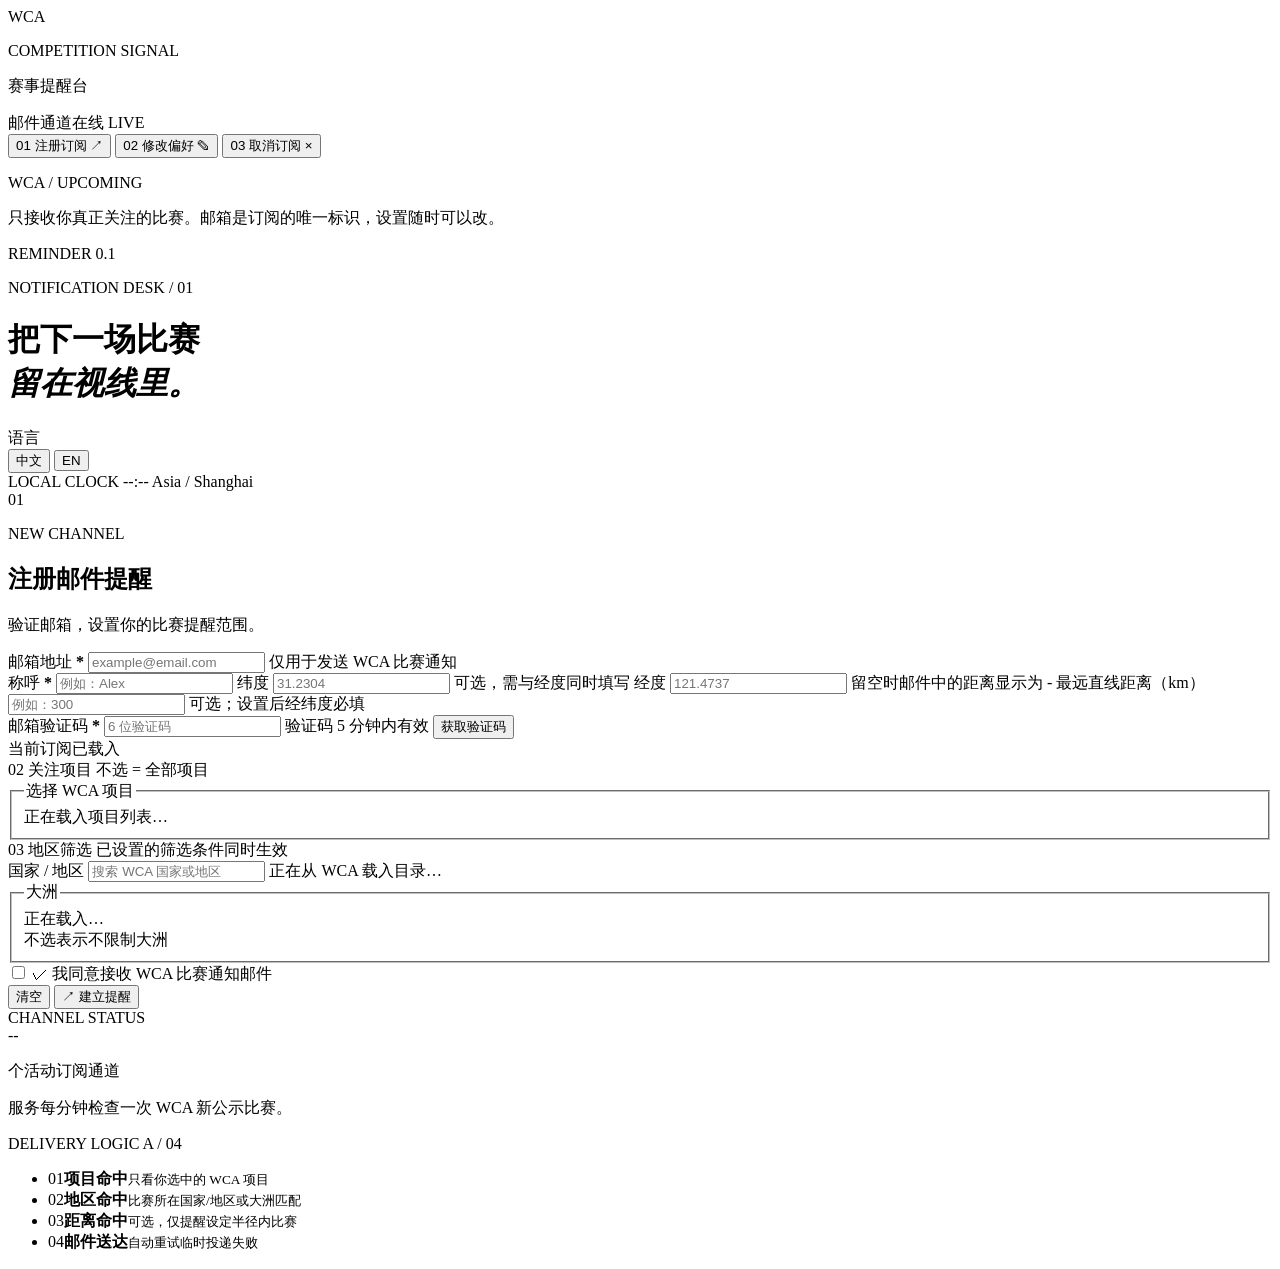
==== wca_competition_reminder/web_assets/index.html @ 48fb5120 "feat(web): add English localization and language switcher" ====
<!doctype html>
<html lang="zh-CN">
  <head>
    <meta charset="utf-8" />
    <meta name="viewport" content="width=device-width, initial-scale=1" />
    <meta name="theme-color" content="#11191f" />
    <meta name="application-base-path" content="__WCA_APPLICATION_BASE_PATH__" />
    <title data-i18n="pageTitle">WCA 比赛提醒 | 邮件订阅</title>
    <link rel="icon" href="data:," />
    <link rel="stylesheet" href="__WCA_APPLICATION_BASE_PATH__/styles.css" />
    <script src="__WCA_APPLICATION_BASE_PATH__/app.js" defer></script>
  </head>
  <body>
    <div class="app-shell">
      <aside class="rail" aria-label="订阅操作" data-i18n-aria-label="subscriptionOperations">
        <div class="brand-lockup">
          <div class="brand-mark" aria-hidden="true">WCA</div>
          <div>
            <p class="brand-kicker">COMPETITION SIGNAL</p>
            <p class="brand-name" data-i18n="brandName">赛事提醒台</p>
          </div>
        </div>

        <div class="rail-status">
          <span class="status-dot" aria-hidden="true"></span>
          <span data-i18n="emailChannelOnline">邮件通道在线</span>
          <span class="status-code">LIVE</span>
        </div>

        <nav class="mode-nav" aria-label="订阅模式" data-i18n-aria-label="subscriptionMode" role="tablist">
          <button class="mode-button is-active" type="button" role="tab" aria-selected="true" data-mode="register">
            <span class="mode-index">01</span>
            <span data-i18n="modeRegisterLabel">注册订阅</span>
            <span class="mode-symbol" aria-hidden="true">↗</span>
          </button>
          <button class="mode-button" type="button" role="tab" aria-selected="false" data-mode="modify">
            <span class="mode-index">02</span>
            <span data-i18n="modeModifyLabel">修改偏好</span>
            <span class="mode-symbol" aria-hidden="true">✎</span>
          </button>
          <button class="mode-button" type="button" role="tab" aria-selected="false" data-mode="cancel">
            <span class="mode-index">03</span>
            <span data-i18n="modeCancelLabel">取消订阅</span>
            <span class="mode-symbol" aria-hidden="true">×</span>
          </button>
        </nav>

        <div class="rail-foot">
          <div class="rail-rule"></div>
          <p class="rail-foot-label">WCA / UPCOMING</p>
          <p class="rail-foot-copy" data-i18n="railFootCopy">只接收你真正关注的比赛。邮箱是订阅的唯一标识，设置随时可以改。</p>
          <span class="rail-version">REMINDER 0.1</span>
        </div>
      </aside>

      <main class="workspace">
        <header class="topbar">
          <div>
            <p class="eyebrow">NOTIFICATION DESK / 01</p>
            <h1><span data-i18n="heroLine1">把下一场比赛</span><br /><em data-i18n="heroLine2">留在视线里。</em></h1>
          </div>
          <div class="topbar-meta" aria-label="当前时间" data-i18n-aria-label="currentTime">
            <div class="language-row">
              <span class="meta-label" data-i18n="languageLabel">语言</span>
              <div class="language-switch" role="group" aria-label="语言切换" data-i18n-aria-label="languageSwitchLabel">
                <button class="language-button is-active" type="button" data-language="zh" aria-pressed="true" aria-label="切换到中文" data-i18n-aria-label="switchToChinese"><span data-i18n="languageZh">中文</span></button>
                <button class="language-button" type="button" data-language="en" aria-pressed="false" aria-label="切换到英文" data-i18n-aria-label="switchToEnglish"><span data-i18n="languageEn">EN</span></button>
              </div>
            </div>
            <span class="meta-label">LOCAL CLOCK</span>
            <time id="local-clock">--:--</time>
            <span class="meta-zone">Asia / Shanghai</span>
          </div>
        </header>

        <section class="content-grid">
          <form class="form-panel" id="subscription-form" novalidate>
            <div class="panel-heading">
              <div class="panel-number" aria-hidden="true">01</div>
              <div>
                <p class="panel-kicker" id="form-kicker">NEW CHANNEL</p>
                <h2 id="form-title">注册邮件提醒</h2>
                <p class="panel-description" id="form-description">验证邮箱，设置你的比赛提醒范围。</p>
              </div>
            </div>

            <div class="field-grid identity-fields">
              <label class="field field-wide">
                <span class="field-label"><span data-i18n="emailLabel">邮箱地址</span> <b>*</b></span>
                <input id="email" name="email" type="email" autocomplete="email" placeholder="example@email.com" required />
                <span class="field-hint" id="email-hint">仅用于发送 WCA 比赛通知</span>
              </label>
              <div class="profile-fields" id="profile-fields">
                <label class="field">
                  <span class="field-label"><span data-i18n="nameLabel">称呼</span> <b>*</b></span>
                  <input id="name" name="name" type="text" autocomplete="name" maxlength="120" placeholder="例如：Alex" data-i18n-placeholder="namePlaceholder" />
                </label>
                <label class="field">
                  <span class="field-label" data-i18n="latitudeLabel">纬度</span>
                  <input id="latitude" name="latitude" type="number" min="-90" max="90" step="any" placeholder="31.2304" />
                  <span class="field-hint" data-i18n="latitudeHint">可选，需与经度同时填写</span>
                </label>
                <label class="field">
                  <span class="field-label" data-i18n="longitudeLabel">经度</span>
                  <input id="longitude" name="longitude" type="number" min="-180" max="180" step="any" placeholder="121.4737" />
                  <span class="field-hint" data-i18n="longitudeHint">留空时邮件中的距离显示为 -</span>
                </label>
                <label class="field">
                  <span class="field-label" data-i18n="distanceLabel">最远直线距离（km）</span>
                  <input id="max-distance-km" name="max_distance_km" type="number" min="0.000001" step="any" inputmode="decimal" placeholder="例如：300" data-i18n-placeholder="distancePlaceholder" />
                  <span class="field-hint" data-i18n="distanceHint">可选；设置后经纬度必填</span>
                </label>
              </div>
            </div>

            <div class="verification-field" id="verification-field">
              <label class="field field-wide">
                <span class="field-label"><span data-i18n="verificationLabel">邮箱验证码</span> <b>*</b></span>
                <input id="verification-code" name="verification_code" type="text" autocomplete="one-time-code" inputmode="numeric" maxlength="6" pattern="[0-9]{6}" placeholder="6 位验证码" data-i18n-placeholder="verificationPlaceholder" />
                <span class="field-hint" data-i18n="verificationHint">验证码 5 分钟内有效</span>
              </label>
              <button class="code-button" id="send-code-button" type="button">获取验证码</button>
            </div>

            <div class="loaded-banner is-hidden" id="loaded-banner" role="status">
              <span class="status-dot" aria-hidden="true"></span>
              <span data-i18n="loadedSubscription">当前订阅已载入</span>
              <time id="loaded-updated-at"></time>
            </div>

            <div class="preferences" id="preferences">
              <div class="section-divider">
                <span class="section-index">02</span>
                <span class="section-title" data-i18n="eventsSection">关注项目</span>
                <span class="section-note" data-i18n="eventsSectionNote">不选 = 全部项目</span>
              </div>
              <fieldset class="choice-grid event-grid" id="event-options">
                <legend class="sr-only" data-i18n="eventsLegend">选择 WCA 项目</legend>
                <span class="loading-copy" data-i18n="loadingEvents">正在载入项目列表…</span>
              </fieldset>

              <div class="section-divider region-divider">
                <span class="section-index">03</span>
                <span class="section-title" data-i18n="regionsSection">地区筛选</span>
                <span class="section-note" data-i18n="regionsSectionNote">已设置的筛选条件同时生效</span>
              </div>
              <div class="region-grid">
                <label class="field">
                  <span class="field-label" data-i18n="countryLabel">国家 / 地区</span>
                  <input id="country-search" type="search" autocomplete="off" placeholder="搜索 WCA 国家或地区" data-i18n-placeholder="countryPlaceholder" />
                  <span class="field-hint" id="country-count">正在从 WCA 载入目录…</span>
                  <div class="country-options" id="country-options" aria-label="WCA 国家和地区" data-i18n-aria-label="countryOptionsLabel"></div>
                </label>
                <fieldset class="field continent-field">
                  <legend class="field-label" data-i18n="continentLabel">大洲</legend>
                  <div class="continent-options" id="continent-options">
                    <span class="loading-copy" data-i18n="loadingContinents">正在载入…</span>
                  </div>
                  <span class="field-hint" data-i18n="continentHint">不选表示不限制大洲</span>
                </fieldset>
              </div>
            </div>

            <div class="form-footer">
              <label class="consent-control" id="notification-consent-field">
                <input id="notification-consent" name="notification_consent" type="checkbox" />
                <span class="consent-mark" aria-hidden="true">✓</span>
                <span class="consent-copy" data-i18n="consent">我同意接收 WCA 比赛通知邮件</span>
              </label>
              <div class="form-actions">
                <button class="button button-quiet" id="reset-button" type="button">清空</button>
                <button class="button button-primary" id="submit-button" type="submit">
                  <span id="submit-symbol" aria-hidden="true">↗</span>
                  <span id="submit-label">建立提醒</span>
                </button>
              </div>
            </div>
          </form>

          <aside class="side-column" aria-label="订阅状态" data-i18n-aria-label="subscriptionStatus">
            <section class="side-card signal-card">
              <div class="card-topline">
                <span class="card-label">CHANNEL STATUS</span>
                <span class="signal-pulse" aria-hidden="true"></span>
              </div>
              <div class="signal-number" id="subscriber-count">--</div>
              <p class="signal-caption" data-i18n="activeChannels">个活动订阅通道</p>
              <div class="signal-bar" aria-hidden="true"><span></span></div>
              <p class="signal-footnote" data-i18n="healthFootnote">服务每分钟检查一次 WCA 新公示比赛。</p>
            </section>

            <section class="side-card detail-card">
              <div class="card-topline">
                <span class="card-label">DELIVERY LOGIC</span>
                <span class="card-index">A / 04</span>
              </div>
              <ul>
                <li><span>01</span><b data-i18n="logicEventTitle">项目命中</b><small data-i18n="logicEventCopy">只看你选中的 WCA 项目</small></li>
                <li><span>02</span><b data-i18n="logicRegionTitle">地区命中</b><small data-i18n="logicRegionCopy">比赛所在国家/地区或大洲匹配</small></li>
                <li><span>03</span><b data-i18n="logicDistanceTitle">距离命中</b><small data-i18n="logicDistanceCopy">可选，仅提醒设定半径内比赛</small></li>
                <li><span>04</span><b data-i18n="logicDeliveryTitle">邮件送达</b><small data-i18n="logicDeliveryCopy">自动重试临时投递失败</small></li>
              </ul>
            </section>
          </aside>
        </section>

        <div class="toast" id="toast" role="status" aria-live="polite"></div>
      </main>
    </div>
  </body>
</html>
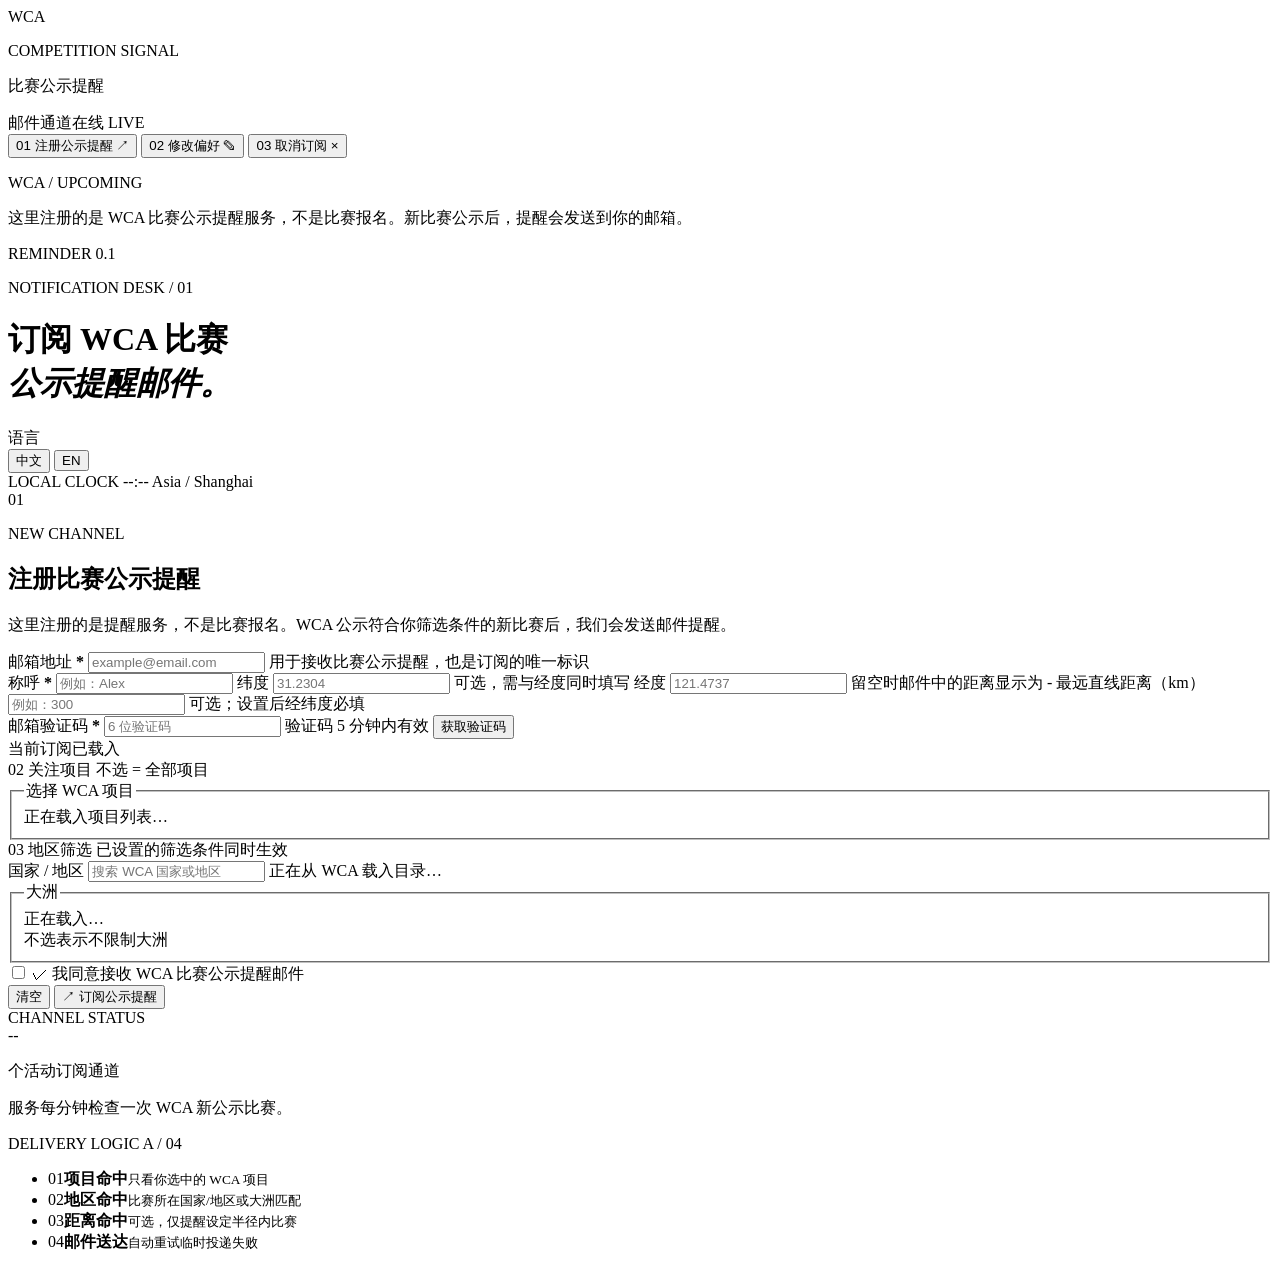
==== commit fc337904: "fix(web): clarify competition announcement email subscription" ====
--- a/wca_competition_reminder/web_assets/index.html
+++ b/wca_competition_reminder/web_assets/index.html
@@ -5,7 +5,7 @@
     <meta name="viewport" content="width=device-width, initial-scale=1" />
     <meta name="theme-color" content="#11191f" />
     <meta name="application-base-path" content="__WCA_APPLICATION_BASE_PATH__" />
-    <title data-i18n="pageTitle">WCA 比赛提醒 | 邮件订阅</title>
+    <title data-i18n="pageTitle">WCA 比赛公示提醒 | 邮件订阅</title>
     <link rel="icon" href="data:," />
     <link rel="stylesheet" href="__WCA_APPLICATION_BASE_PATH__/styles.css" />
     <script src="__WCA_APPLICATION_BASE_PATH__/app.js" defer></script>
@@ -17,7 +17,7 @@
           <div class="brand-mark" aria-hidden="true">WCA</div>
           <div>
             <p class="brand-kicker">COMPETITION SIGNAL</p>
-            <p class="brand-name" data-i18n="brandName">赛事提醒台</p>
+            <p class="brand-name" data-i18n="brandName">比赛公示提醒</p>
           </div>
         </div>
 
@@ -30,7 +30,7 @@
         <nav class="mode-nav" aria-label="订阅模式" data-i18n-aria-label="subscriptionMode" role="tablist">
           <button class="mode-button is-active" type="button" role="tab" aria-selected="true" data-mode="register">
             <span class="mode-index">01</span>
-            <span data-i18n="modeRegisterLabel">注册订阅</span>
+            <span data-i18n="modeRegisterLabel">注册公示提醒</span>
             <span class="mode-symbol" aria-hidden="true">↗</span>
           </button>
           <button class="mode-button" type="button" role="tab" aria-selected="false" data-mode="modify">
@@ -48,7 +48,7 @@
         <div class="rail-foot">
           <div class="rail-rule"></div>
           <p class="rail-foot-label">WCA / UPCOMING</p>
-          <p class="rail-foot-copy" data-i18n="railFootCopy">只接收你真正关注的比赛。邮箱是订阅的唯一标识，设置随时可以改。</p>
+          <p class="rail-foot-copy" data-i18n="railFootCopy">这里注册的是 WCA 比赛公示提醒服务，不是比赛报名。新比赛公示后，提醒会发送到你的邮箱。</p>
           <span class="rail-version">REMINDER 0.1</span>
         </div>
       </aside>
@@ -57,7 +57,7 @@
         <header class="topbar">
           <div>
             <p class="eyebrow">NOTIFICATION DESK / 01</p>
-            <h1><span data-i18n="heroLine1">把下一场比赛</span><br /><em data-i18n="heroLine2">留在视线里。</em></h1>
+            <h1><span data-i18n="heroLine1">订阅 WCA 比赛</span><br /><em data-i18n="heroLine2">公示提醒邮件。</em></h1>
           </div>
           <div class="topbar-meta" aria-label="当前时间" data-i18n-aria-label="currentTime">
             <div class="language-row">
@@ -79,8 +79,8 @@
               <div class="panel-number" aria-hidden="true">01</div>
               <div>
                 <p class="panel-kicker" id="form-kicker">NEW CHANNEL</p>
-                <h2 id="form-title">注册邮件提醒</h2>
-                <p class="panel-description" id="form-description">验证邮箱，设置你的比赛提醒范围。</p>
+                <h2 id="form-title">注册比赛公示提醒</h2>
+                <p class="panel-description" id="form-description">这里注册的是提醒服务，不是比赛报名。WCA 公示符合你筛选条件的新比赛后，我们会发送邮件提醒。</p>
               </div>
             </div>
 
@@ -88,7 +88,7 @@
               <label class="field field-wide">
                 <span class="field-label"><span data-i18n="emailLabel">邮箱地址</span> <b>*</b></span>
                 <input id="email" name="email" type="email" autocomplete="email" placeholder="example@email.com" required />
-                <span class="field-hint" id="email-hint">仅用于发送 WCA 比赛通知</span>
+                <span class="field-hint" id="email-hint">用于接收比赛公示提醒，也是订阅的唯一标识</span>
               </label>
               <div class="profile-fields" id="profile-fields">
                 <label class="field">
@@ -165,13 +165,13 @@
               <label class="consent-control" id="notification-consent-field">
                 <input id="notification-consent" name="notification_consent" type="checkbox" />
                 <span class="consent-mark" aria-hidden="true">✓</span>
-                <span class="consent-copy" data-i18n="consent">我同意接收 WCA 比赛通知邮件</span>
+                <span class="consent-copy" data-i18n="consent">我同意接收 WCA 比赛公示提醒邮件</span>
               </label>
               <div class="form-actions">
                 <button class="button button-quiet" id="reset-button" type="button">清空</button>
                 <button class="button button-primary" id="submit-button" type="submit">
                   <span id="submit-symbol" aria-hidden="true">↗</span>
-                  <span id="submit-label">建立提醒</span>
+                  <span id="submit-label">订阅公示提醒</span>
                 </button>
               </div>
             </div>
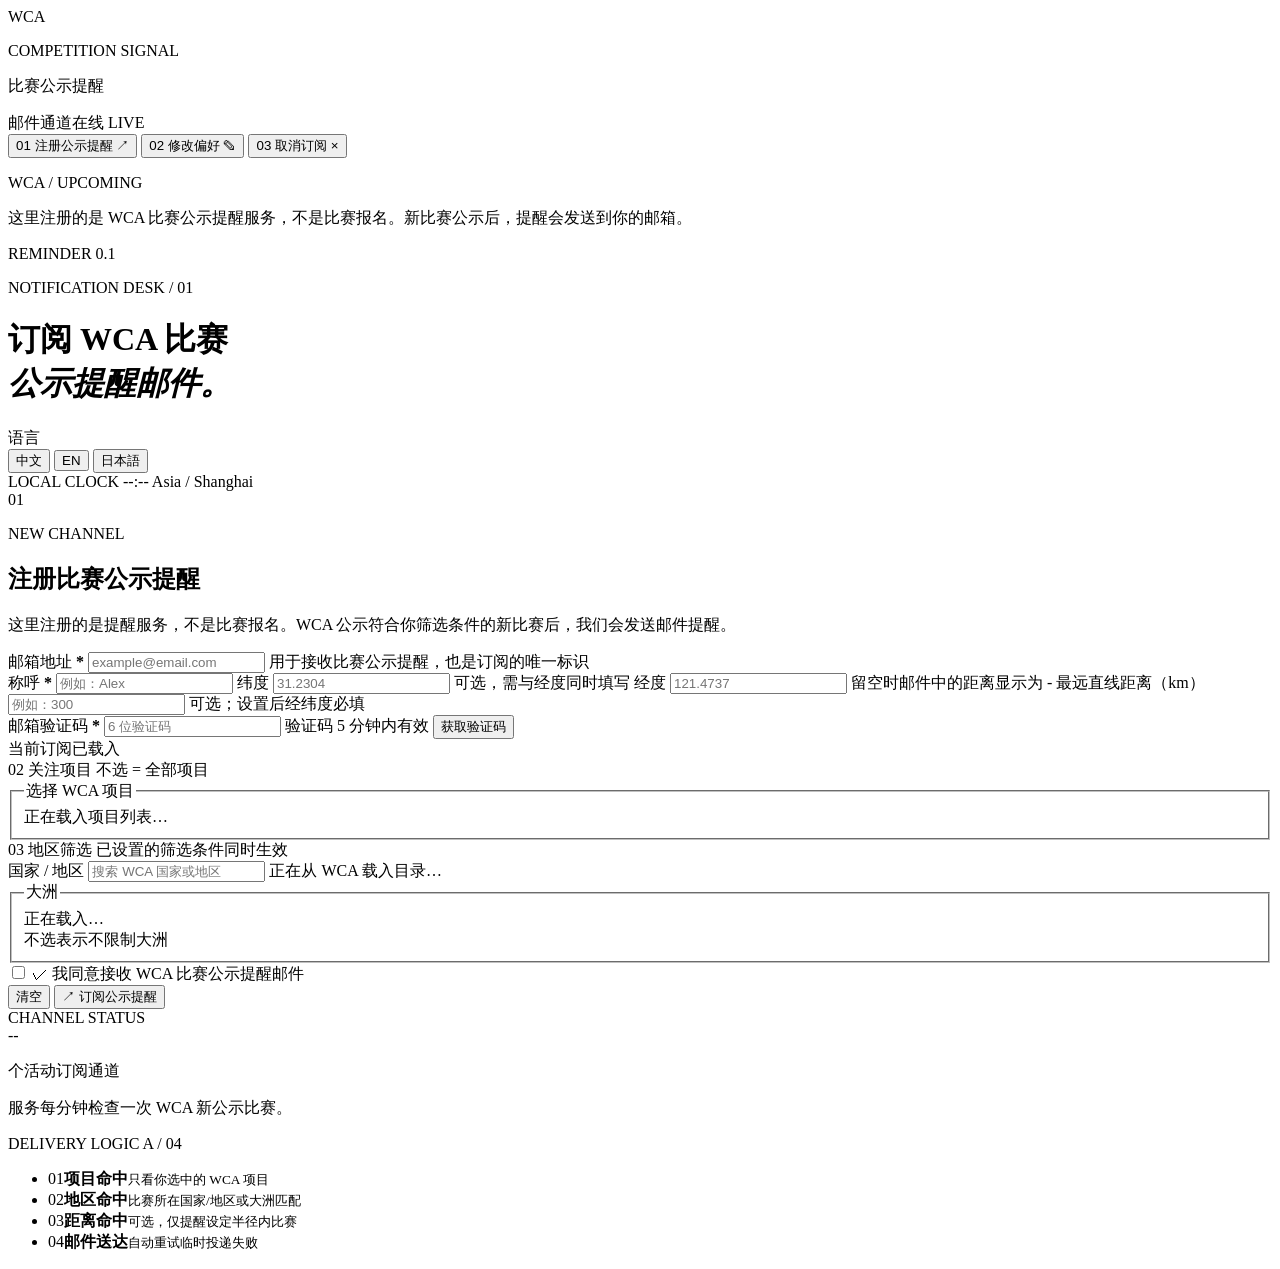
==== commit cf7885b6: "feat(web): add Japanese localization and Japan locale defaults" ====
--- a/wca_competition_reminder/web_assets/index.html
+++ b/wca_competition_reminder/web_assets/index.html
@@ -65,6 +65,7 @@
               <div class="language-switch" role="group" aria-label="语言切换" data-i18n-aria-label="languageSwitchLabel">
                 <button class="language-button is-active" type="button" data-language="zh" aria-pressed="true" aria-label="切换到中文" data-i18n-aria-label="switchToChinese"><span data-i18n="languageZh">中文</span></button>
                 <button class="language-button" type="button" data-language="en" aria-pressed="false" aria-label="切换到英文" data-i18n-aria-label="switchToEnglish"><span data-i18n="languageEn">EN</span></button>
+                <button class="language-button" type="button" data-language="ja" aria-pressed="false" aria-label="切换到日语" data-i18n-aria-label="switchToJapanese"><span data-i18n="languageJa">日本語</span></button>
               </div>
             </div>
             <span class="meta-label">LOCAL CLOCK</span>
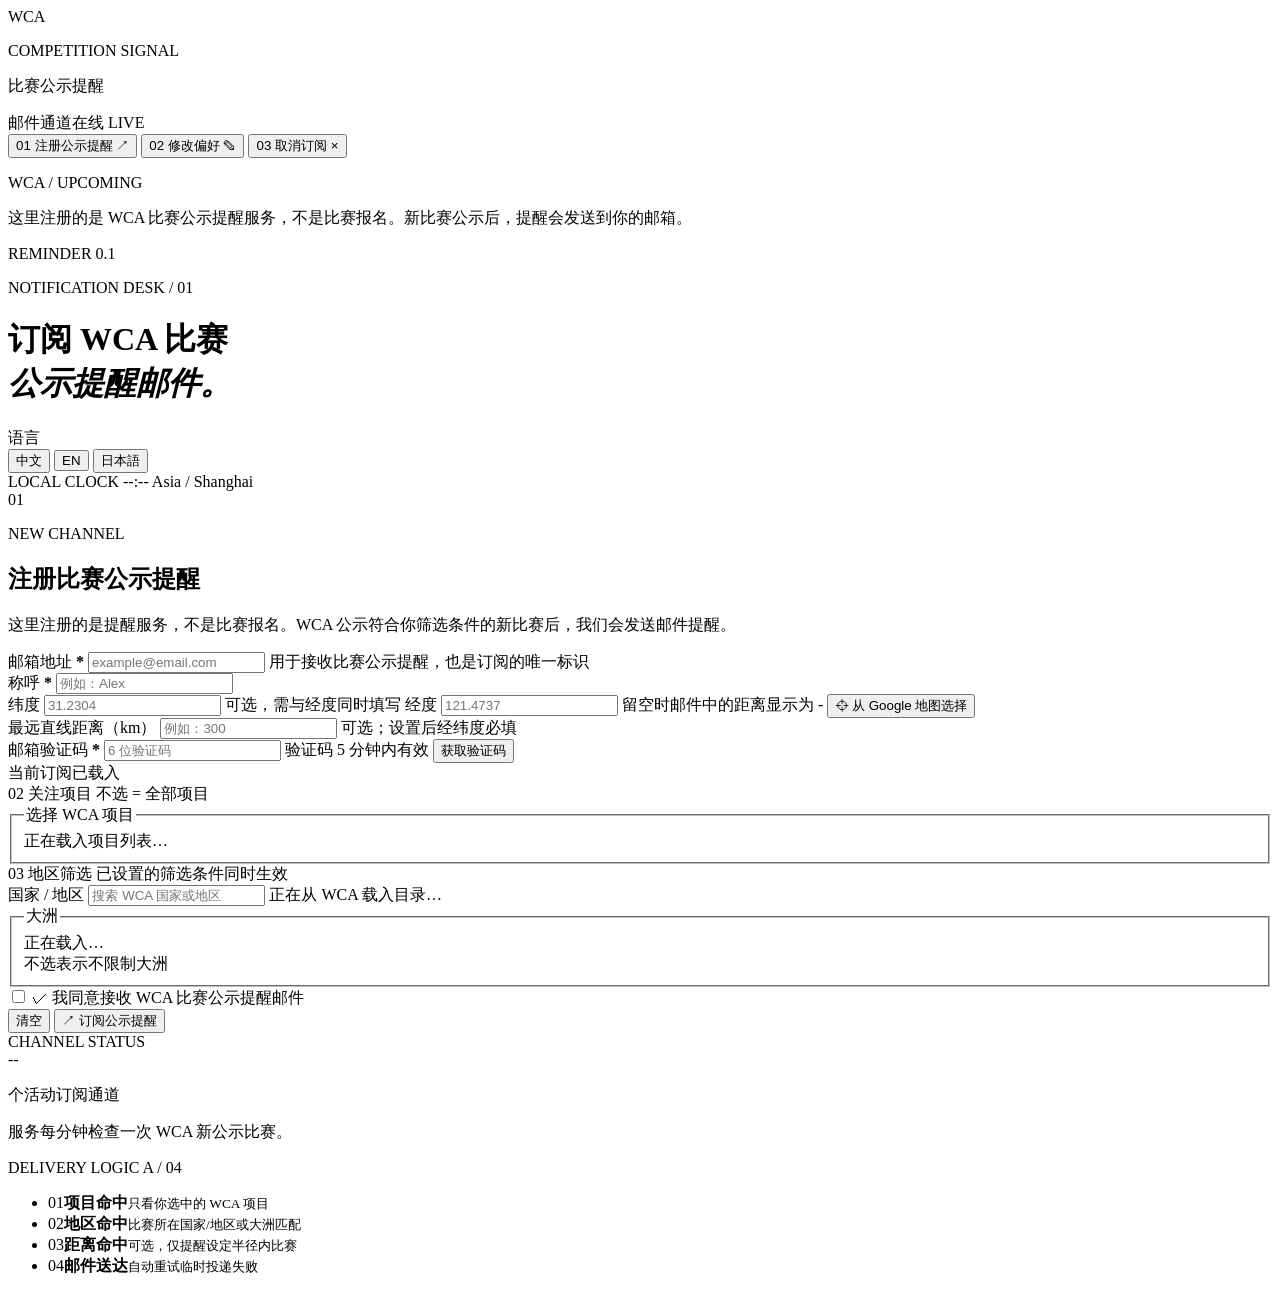
==== commit 81fcef44: "feat(web): add optional Google Maps location picker" ====
--- a/wca_competition_reminder/web_assets/index.html
+++ b/wca_competition_reminder/web_assets/index.html
@@ -5,10 +5,12 @@
     <meta name="viewport" content="width=device-width, initial-scale=1" />
     <meta name="theme-color" content="#11191f" />
     <meta name="application-base-path" content="__WCA_APPLICATION_BASE_PATH__" />
+    <meta name="google-maps-api-key" content="__WCA_GOOGLE_MAPS_API_KEY__" />
     <title data-i18n="pageTitle">WCA 比赛公示提醒 | 邮件订阅</title>
     <link rel="icon" href="data:," />
-    <link rel="stylesheet" href="__WCA_APPLICATION_BASE_PATH__/styles.css" />
-    <script src="__WCA_APPLICATION_BASE_PATH__/app.js" defer></script>
+    <style nonce="__WCA_CSP_NONCE__"></style>
+    <link rel="stylesheet" href="__WCA_APPLICATION_BASE_PATH__/styles.css" nonce="__WCA_CSP_NONCE__" />
+    <script src="__WCA_APPLICATION_BASE_PATH__/app.js" nonce="__WCA_CSP_NONCE__" defer></script>
   </head>
   <body>
     <div class="app-shell">
@@ -96,16 +98,22 @@
                   <span class="field-label"><span data-i18n="nameLabel">称呼</span> <b>*</b></span>
                   <input id="name" name="name" type="text" autocomplete="name" maxlength="120" placeholder="例如：Alex" data-i18n-placeholder="namePlaceholder" />
                 </label>
-                <label class="field">
-                  <span class="field-label" data-i18n="latitudeLabel">纬度</span>
-                  <input id="latitude" name="latitude" type="number" min="-90" max="90" step="any" placeholder="31.2304" />
-                  <span class="field-hint" data-i18n="latitudeHint">可选，需与经度同时填写</span>
-                </label>
-                <label class="field">
-                  <span class="field-label" data-i18n="longitudeLabel">经度</span>
-                  <input id="longitude" name="longitude" type="number" min="-180" max="180" step="any" placeholder="121.4737" />
-                  <span class="field-hint" data-i18n="longitudeHint">留空时邮件中的距离显示为 -</span>
-                </label>
+                <div class="coordinate-fields">
+                  <label class="field">
+                    <span class="field-label" data-i18n="latitudeLabel">纬度</span>
+                    <input id="latitude" name="latitude" type="number" min="-90" max="90" step="any" placeholder="31.2304" />
+                    <span class="field-hint" data-i18n="latitudeHint">可选，需与经度同时填写</span>
+                  </label>
+                  <label class="field">
+                    <span class="field-label" data-i18n="longitudeLabel">经度</span>
+                    <input id="longitude" name="longitude" type="number" min="-180" max="180" step="any" placeholder="121.4737" />
+                    <span class="field-hint" data-i18n="longitudeHint">留空时邮件中的距离显示为 -</span>
+                  </label>
+                  <button class="location-picker-button" id="location-picker-button" type="button">
+                    <span class="location-picker-icon" aria-hidden="true">⌖</span>
+                    <span data-i18n="mapSelectButton">从 Google 地图选择</span>
+                  </button>
+                </div>
                 <label class="field">
                   <span class="field-label" data-i18n="distanceLabel">最远直线距离（km）</span>
                   <input id="max-distance-km" name="max_distance_km" type="number" min="0.000001" step="any" inputmode="decimal" placeholder="例如：300" data-i18n-placeholder="distancePlaceholder" />
@@ -205,6 +213,38 @@
           </aside>
         </section>
 
+        <dialog class="location-dialog" id="location-dialog" aria-labelledby="location-dialog-title">
+          <div class="location-dialog-layout">
+            <header class="location-dialog-header">
+              <div>
+                <p class="panel-kicker">GEOPOINT PICKER</p>
+                <h2 id="location-dialog-title" data-i18n="mapDialogTitle">选择位置</h2>
+              </div>
+              <button class="location-dialog-close" id="location-dialog-close" type="button" aria-label="关闭地图" data-i18n-aria-label="mapCloseLabel">
+                <span aria-hidden="true">×</span>
+              </button>
+            </header>
+
+            <div class="location-map-frame">
+              <div class="location-map" id="location-map" role="region" aria-label="Google 地图位置选择器" data-i18n-aria-label="mapRegionLabel"></div>
+              <div class="location-map-status" id="location-map-status" role="status" data-i18n="mapLoading">正在加载 Google 地图…</div>
+            </div>
+
+            <div class="location-coordinate-readout" aria-live="polite">
+              <span data-i18n="mapSelectedLabel">待确认坐标</span>
+              <output id="location-selected-coordinates" data-i18n="mapNoSelection">尚未选择位置</output>
+            </div>
+
+            <footer class="location-dialog-footer">
+              <button class="button button-quiet" id="location-dialog-cancel" type="button" data-i18n="mapCancel">取消</button>
+              <button class="button button-primary" id="location-dialog-confirm" type="button" disabled>
+                <span aria-hidden="true">✓</span>
+                <span data-i18n="mapConfirm">确认位置</span>
+              </button>
+            </footer>
+          </div>
+        </dialog>
+
         <div class="toast" id="toast" role="status" aria-live="polite"></div>
       </main>
     </div>
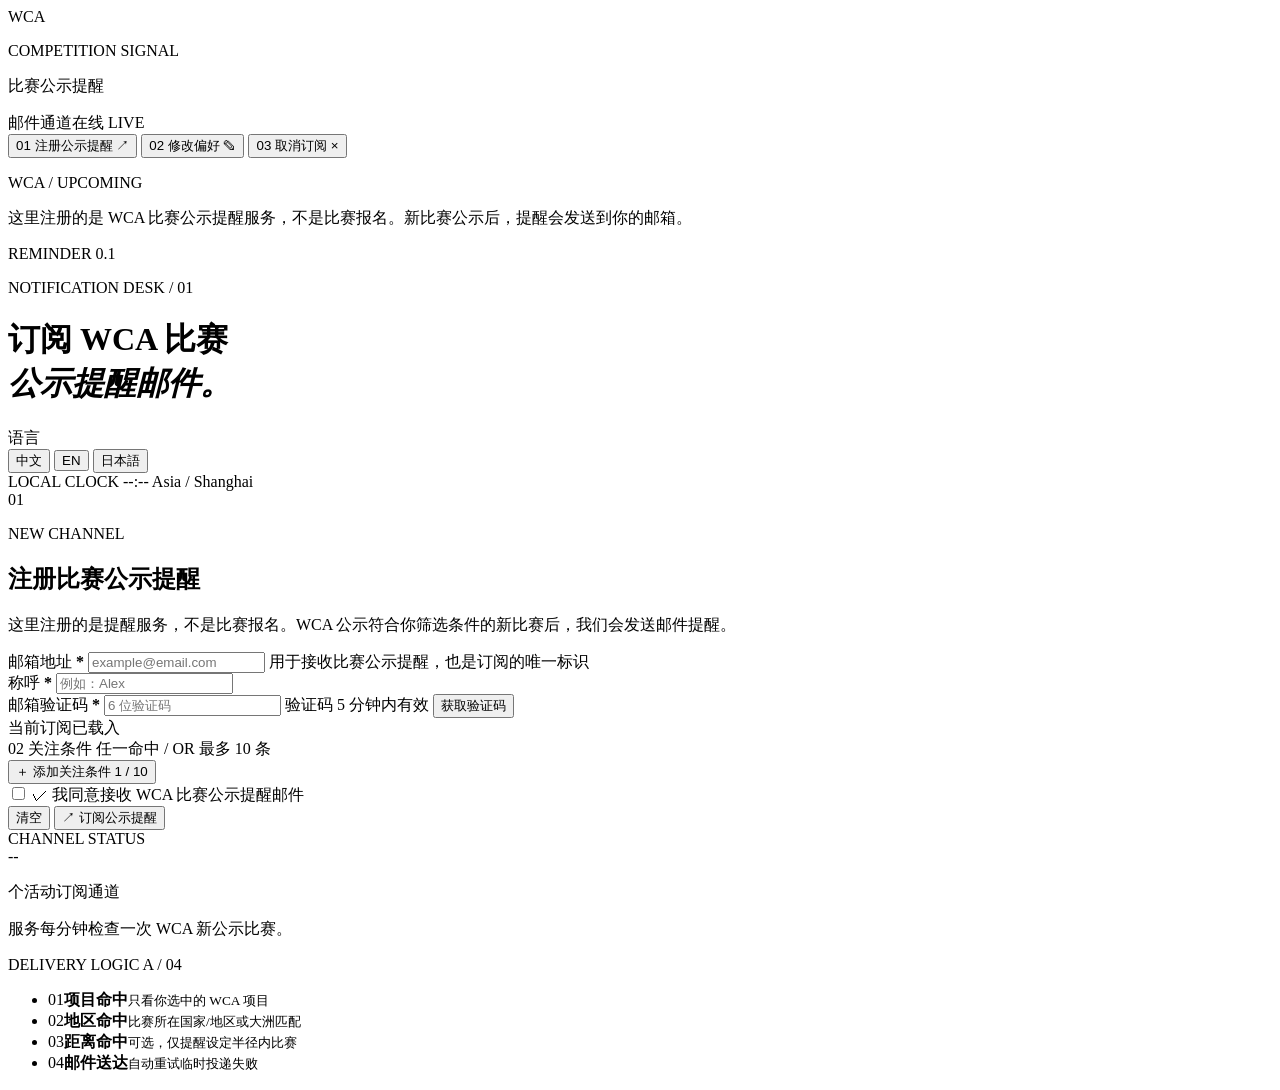
==== commit f20322be: "fix(ui): restyle condition toggles with directional chevrons" ====
--- a/wca_competition_reminder/web_assets/index.html
+++ b/wca_competition_reminder/web_assets/index.html
@@ -6,6 +6,9 @@
     <meta name="theme-color" content="#11191f" />
     <meta name="application-base-path" content="__WCA_APPLICATION_BASE_PATH__" />
     <meta name="google-maps-api-key" content="__WCA_GOOGLE_MAPS_API_KEY__" />
+    <meta name="amap-api-key" content="__WCA_AMAP_API_KEY__" />
+    <meta name="amap-security-js-code" content="__WCA_AMAP_SECURITY_JS_CODE__" />
+    <meta name="amap-service-host" content="__WCA_AMAP_SERVICE_HOST__" />
     <title data-i18n="pageTitle">WCA 比赛公示提醒 | 邮件订阅</title>
     <link rel="icon" href="data:," />
     <style nonce="__WCA_CSP_NONCE__"></style>
@@ -94,30 +97,9 @@
                 <span class="field-hint" id="email-hint">用于接收比赛公示提醒，也是订阅的唯一标识</span>
               </label>
               <div class="profile-fields" id="profile-fields">
-                <label class="field">
+                <label class="field field-wide">
                   <span class="field-label"><span data-i18n="nameLabel">称呼</span> <b>*</b></span>
                   <input id="name" name="name" type="text" autocomplete="name" maxlength="120" placeholder="例如：Alex" data-i18n-placeholder="namePlaceholder" />
-                </label>
-                <div class="coordinate-fields">
-                  <label class="field">
-                    <span class="field-label" data-i18n="latitudeLabel">纬度</span>
-                    <input id="latitude" name="latitude" type="number" min="-90" max="90" step="any" placeholder="31.2304" />
-                    <span class="field-hint" data-i18n="latitudeHint">可选，需与经度同时填写</span>
-                  </label>
-                  <label class="field">
-                    <span class="field-label" data-i18n="longitudeLabel">经度</span>
-                    <input id="longitude" name="longitude" type="number" min="-180" max="180" step="any" placeholder="121.4737" />
-                    <span class="field-hint" data-i18n="longitudeHint">留空时邮件中的距离显示为 -</span>
-                  </label>
-                  <button class="location-picker-button" id="location-picker-button" type="button">
-                    <span class="location-picker-icon" aria-hidden="true">⌖</span>
-                    <span data-i18n="mapSelectButton">从 Google 地图选择</span>
-                  </button>
-                </div>
-                <label class="field">
-                  <span class="field-label" data-i18n="distanceLabel">最远直线距离（km）</span>
-                  <input id="max-distance-km" name="max_distance_km" type="number" min="0.000001" step="any" inputmode="decimal" placeholder="例如：300" data-i18n-placeholder="distancePlaceholder" />
-                  <span class="field-hint" data-i18n="distanceHint">可选；设置后经纬度必填</span>
                 </label>
               </div>
             </div>
@@ -138,37 +120,105 @@
             </div>
 
             <div class="preferences" id="preferences">
-              <div class="section-divider">
+              <div class="section-divider condition-section-heading">
                 <span class="section-index">02</span>
-                <span class="section-title" data-i18n="eventsSection">关注项目</span>
-                <span class="section-note" data-i18n="eventsSectionNote">不选 = 全部项目</span>
-              </div>
-              <fieldset class="choice-grid event-grid" id="event-options">
-                <legend class="sr-only" data-i18n="eventsLegend">选择 WCA 项目</legend>
-                <span class="loading-copy" data-i18n="loadingEvents">正在载入项目列表…</span>
-              </fieldset>
-
-              <div class="section-divider region-divider">
-                <span class="section-index">03</span>
-                <span class="section-title" data-i18n="regionsSection">地区筛选</span>
-                <span class="section-note" data-i18n="regionsSectionNote">已设置的筛选条件同时生效</span>
-              </div>
-              <div class="region-grid">
-                <label class="field">
-                  <span class="field-label" data-i18n="countryLabel">国家 / 地区</span>
-                  <input id="country-search" type="search" autocomplete="off" placeholder="搜索 WCA 国家或地区" data-i18n-placeholder="countryPlaceholder" />
-                  <span class="field-hint" id="country-count">正在从 WCA 载入目录…</span>
-                  <div class="country-options" id="country-options" aria-label="WCA 国家和地区" data-i18n-aria-label="countryOptionsLabel"></div>
-                </label>
-                <fieldset class="field continent-field">
-                  <legend class="field-label" data-i18n="continentLabel">大洲</legend>
-                  <div class="continent-options" id="continent-options">
-                    <span class="loading-copy" data-i18n="loadingContinents">正在载入…</span>
+                <span class="section-title" data-i18n="conditionsSection">关注条件</span>
+                <span class="condition-operator" data-i18n="conditionsOperator">任一命中 / OR</span>
+                <span class="section-note" data-i18n="conditionsSectionNote">最多 10 条</span>
+              </div>
+              <div class="condition-list" id="condition-list"></div>
+              <button class="add-condition-button" id="add-condition-button" type="button">
+                <span class="add-condition-symbol" aria-hidden="true">＋</span>
+                <span data-i18n="addCondition">添加关注条件</span>
+                <span class="condition-count" id="condition-count">1 / 10</span>
+              </button>
+            </div>
+
+            <template id="condition-template">
+              <section class="condition-card">
+                <header class="condition-card-header">
+                  <button class="condition-toggle" type="button" data-role="condition-toggle" aria-expanded="true">
+                    <span class="condition-number" data-role="condition-number">01</span>
+                    <span class="condition-heading-copy">
+                      <b data-role="condition-title">关注条件 1</b>
+                      <small data-role="condition-summary">全部项目 · 全球 · 不限距离</small>
+                    </span>
+                    <span class="condition-disclosure" aria-hidden="true"></span>
+                  </button>
+                  <button class="condition-remove" type="button" data-role="condition-remove" aria-label="删除关注条件">
+                    <span aria-hidden="true">×</span>
+                  </button>
+                </header>
+
+                <div class="condition-body" data-role="condition-body">
+                  <div class="condition-subsection">
+                    <div class="condition-subheading">
+                      <span class="condition-subindex">A</span>
+                      <span data-i18n="distanceSection">位置与距离</span>
+                      <small data-i18n="distanceSectionNote">可选</small>
+                    </div>
+                    <div class="condition-distance-grid">
+                      <div class="coordinate-fields">
+                        <label class="field">
+                          <span class="field-label" data-i18n="latitudeLabel">纬度</span>
+                          <input data-role="latitude" type="number" min="-90" max="90" step="any" placeholder="31.2304" />
+                          <span class="field-hint" data-i18n="latitudeHint">可选，需与经度同时填写</span>
+                        </label>
+                        <label class="field">
+                          <span class="field-label" data-i18n="longitudeLabel">经度</span>
+                          <input data-role="longitude" type="number" min="-180" max="180" step="any" placeholder="121.4737" />
+                          <span class="field-hint" data-i18n="longitudeHint">留空时邮件中的距离显示为 -</span>
+                        </label>
+                        <button class="location-picker-button" data-role="location-picker" type="button">
+                          <span class="location-picker-icon" aria-hidden="true">⌖</span>
+                          <span data-role="location-picker-label" data-i18n="mapSelectButtonGoogle">从 Google 地图选择</span>
+                        </button>
+                      </div>
+                      <label class="field">
+                        <span class="field-label" data-i18n="distanceLabel">最远直线距离（km）</span>
+                        <input data-role="max-distance" type="number" min="0.000001" step="any" inputmode="decimal" placeholder="例如：300" data-i18n-placeholder="distancePlaceholder" />
+                        <span class="field-hint" data-i18n="distanceHint">可选；设置后经纬度必填</span>
+                      </label>
+                    </div>
                   </div>
-                  <span class="field-hint" data-i18n="continentHint">不选表示不限制大洲</span>
-                </fieldset>
-              </div>
-            </div>
+
+                  <div class="condition-subsection">
+                    <div class="condition-subheading">
+                      <span class="condition-subindex">B</span>
+                      <span data-i18n="eventsSection">关注项目</span>
+                      <small data-i18n="eventsSectionNote">不选 = 全部项目</small>
+                    </div>
+                    <fieldset class="choice-grid event-grid" data-role="event-options">
+                      <legend class="sr-only" data-i18n="eventsLegend">选择 WCA 项目</legend>
+                      <span class="loading-copy" data-i18n="loadingEvents">正在载入项目列表…</span>
+                    </fieldset>
+                  </div>
+
+                  <div class="condition-subsection">
+                    <div class="condition-subheading">
+                      <span class="condition-subindex">C</span>
+                      <span data-i18n="regionsSection">地区筛选</span>
+                      <small data-i18n="regionsSectionNote">国家与大洲取并集</small>
+                    </div>
+                    <div class="region-grid">
+                      <label class="field">
+                        <span class="field-label" data-i18n="countryLabel">国家 / 地区</span>
+                        <input data-role="country-search" type="search" autocomplete="off" placeholder="搜索 WCA 国家或地区" data-i18n-placeholder="countryPlaceholder" />
+                        <span class="field-hint" data-role="country-count">正在从 WCA 载入目录…</span>
+                        <div class="country-options" data-role="country-options" aria-label="WCA 国家和地区" data-i18n-aria-label="countryOptionsLabel"></div>
+                      </label>
+                      <fieldset class="field continent-field">
+                        <legend class="field-label" data-i18n="continentLabel">大洲</legend>
+                        <div class="continent-options" data-role="continent-options">
+                          <span class="loading-copy" data-i18n="loadingContinents">正在载入…</span>
+                        </div>
+                        <span class="field-hint" data-i18n="continentHint">不选表示不限制大洲</span>
+                      </fieldset>
+                    </div>
+                  </div>
+                </div>
+              </section>
+            </template>
 
             <div class="form-footer">
               <label class="consent-control" id="notification-consent-field">
@@ -226,8 +276,8 @@
             </header>
 
             <div class="location-map-frame">
-              <div class="location-map" id="location-map" role="region" aria-label="Google 地图位置选择器" data-i18n-aria-label="mapRegionLabel"></div>
-              <div class="location-map-status" id="location-map-status" role="status" data-i18n="mapLoading">正在加载 Google 地图…</div>
+              <div class="location-map" id="location-map" role="region" aria-label="Google 地图位置选择器" data-i18n-aria-label="mapRegionLabelGoogle"></div>
+              <div class="location-map-status" id="location-map-status" role="status" data-i18n="mapLoadingGoogle">正在加载 Google 地图…</div>
             </div>
 
             <div class="location-coordinate-readout" aria-live="polite">
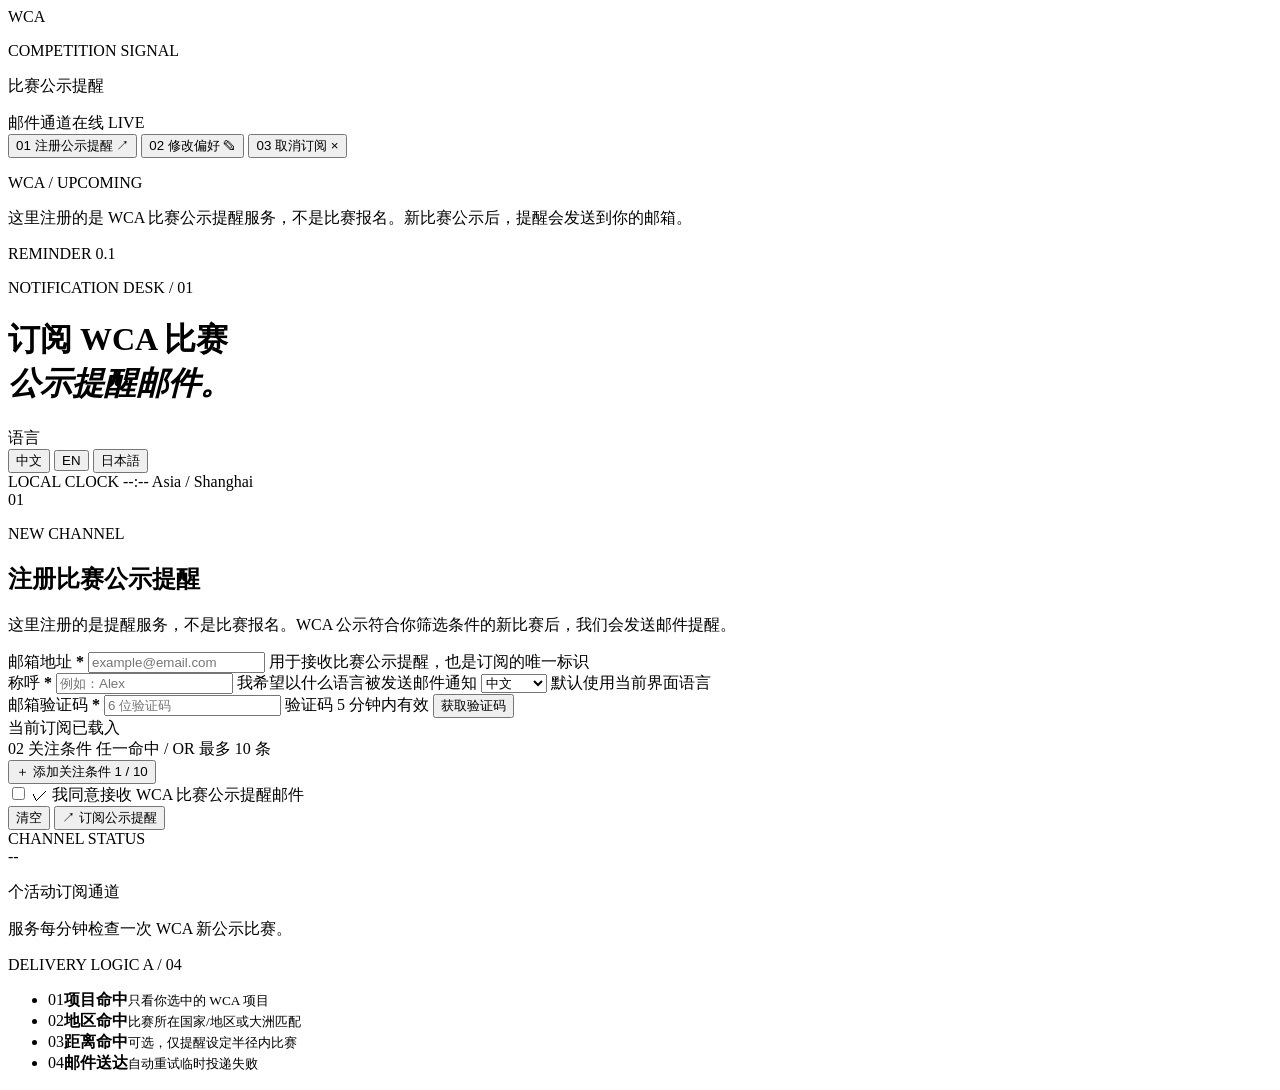
==== commit ccf1c661: "feat(email): add multilingual notification preferences - render notification and verification emails" ====
--- a/wca_competition_reminder/web_assets/index.html
+++ b/wca_competition_reminder/web_assets/index.html
@@ -101,6 +101,15 @@
                   <span class="field-label"><span data-i18n="nameLabel">称呼</span> <b>*</b></span>
                   <input id="name" name="name" type="text" autocomplete="name" maxlength="120" placeholder="例如：Alex" data-i18n-placeholder="namePlaceholder" />
                 </label>
+                <label class="field field-wide">
+                  <span class="field-label" data-i18n="notificationLanguageLabel">我希望以什么语言被发送邮件通知</span>
+                  <select id="notification-language" name="notification_language">
+                    <option value="zh" data-i18n="notificationLanguageZh">中文</option>
+                    <option value="en" data-i18n="notificationLanguageEn">English</option>
+                    <option value="ja" data-i18n="notificationLanguageJa">日本語</option>
+                  </select>
+                  <span class="field-hint" data-i18n="notificationLanguageHint">默认使用当前界面语言</span>
+                </label>
               </div>
             </div>
 
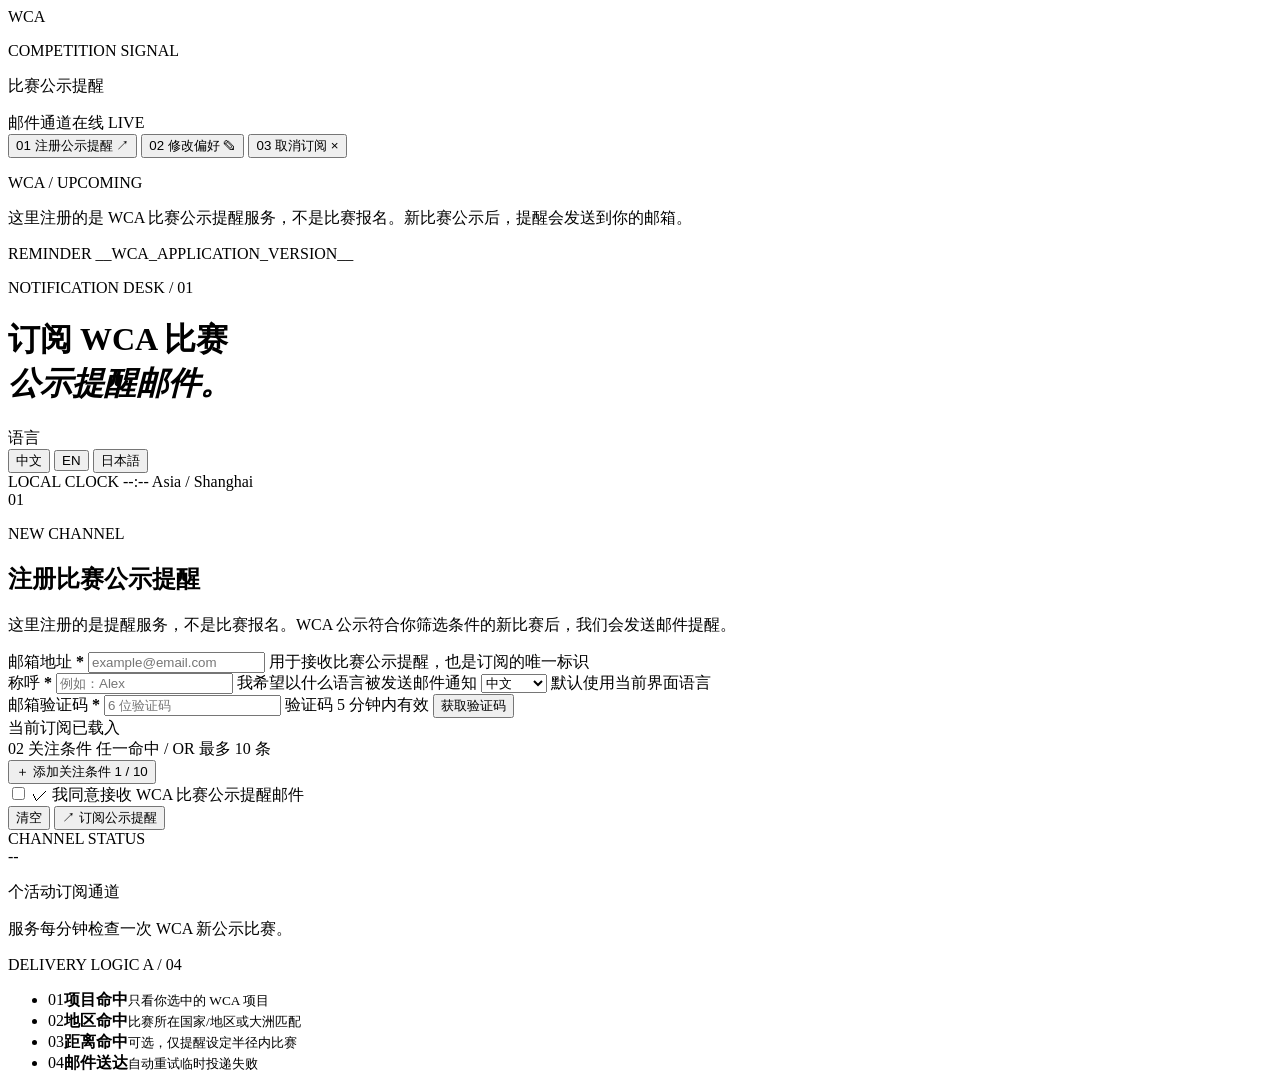
==== commit 954a10fc: "chore(release): bump version to 0.1.3 - inject the runtime version into public and admin pages - kee" ====
--- a/wca_competition_reminder/web_assets/index.html
+++ b/wca_competition_reminder/web_assets/index.html
@@ -54,7 +54,7 @@
           <div class="rail-rule"></div>
           <p class="rail-foot-label">WCA / UPCOMING</p>
           <p class="rail-foot-copy" data-i18n="railFootCopy">这里注册的是 WCA 比赛公示提醒服务，不是比赛报名。新比赛公示后，提醒会发送到你的邮箱。</p>
-          <span class="rail-version">REMINDER 0.1</span>
+          <span class="rail-version">REMINDER __WCA_APPLICATION_VERSION__</span>
         </div>
       </aside>
 
